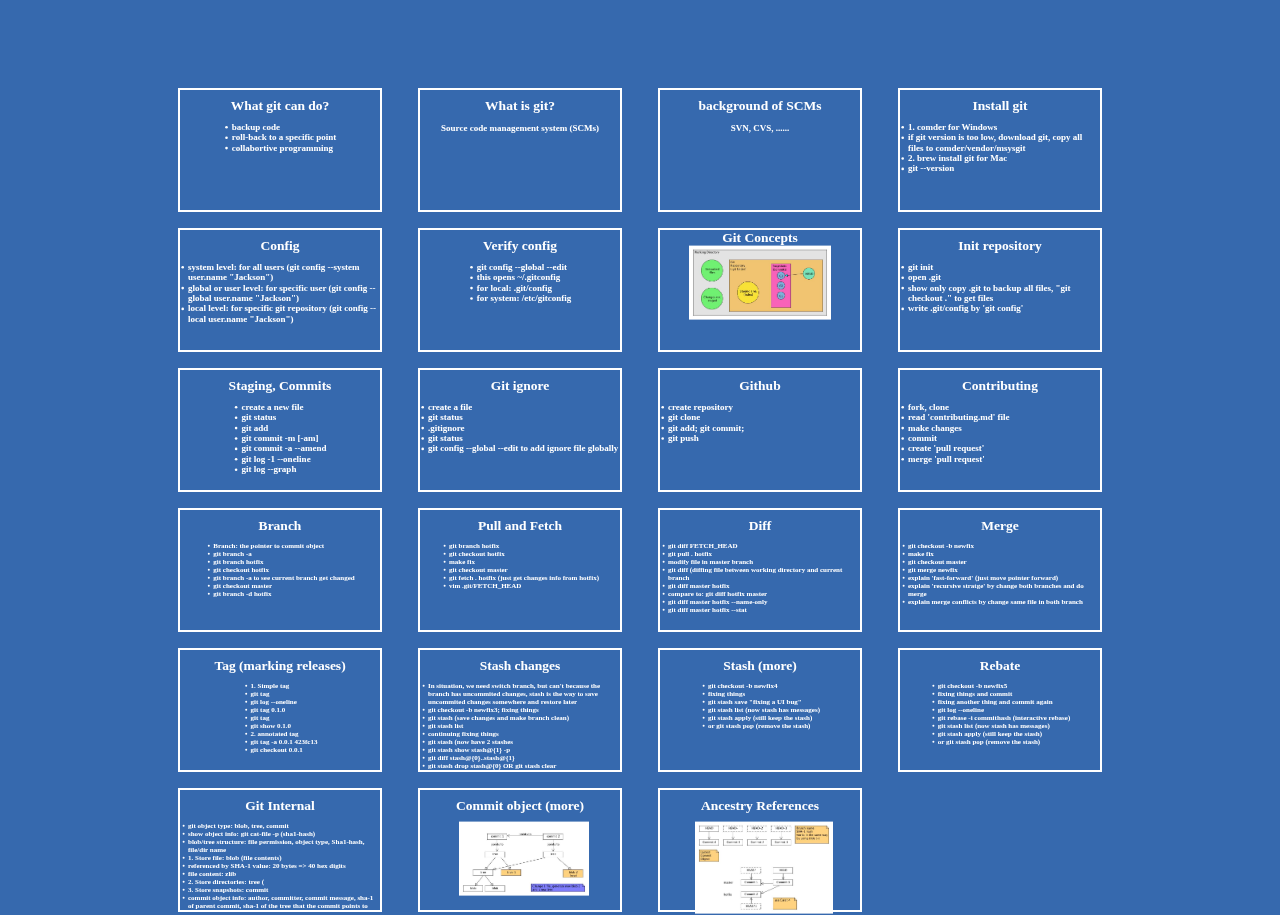
==== git-github/git-github.html @ 89394b00 "git-github" ====
<!doctype html>
<html lang="en">

<head>
    <meta charset="utf-8" />
    <meta name="viewport" content="width=1024" />
    <title>Building Impressive Presentations with Impress.js | Data Scale Application</title>
    <link href="http://fonts.googleapis.com/css?family=Oswald:bold|Arvo:bold|Cutive+bold|Orbitron:bold|Open+Sans:regular,semibold,italic,italicsemibold|PT+Sans:400,700,400italic,700italic|PT+Serif:400,700,400italic,700italic" rel="stylesheet" />
    <style>
        body {
            background: #3669AE;
        }
        
        .slide {
            border: 10px solid;
            color: #fff;
            font-weight: bold;
            width: 1000px;
            height: 600px;
            text-align: center;
            font-size: 45px;
            background: none repeat scroll 0 0 #3669AE;
        }
        
        .past {
            background: none repeat scroll 0 0 #255225;
        }
        
        .flex {
            display: -webkit-flex;
            display: flex;
            height: 500px;
            color: white;
            flex-direction: column;
        }
        
        h2 {
            margin-top: 40px;
            margin-bottom: 40px;
        }
        
        .center-in-flex {
            margin: 0 auto;
        }
        
        ul {
            margin: 0 auto;
            text-align: left;
        }
        
        ul.middle {
            font-size: 35px;
        }
    </style>
</head>

<body>
    <div id="impress">

        <!-- Row 1 -->
        <div id="overview" class="step" data-x="1800" data-y="1500" data-scale="5">
        </div>
        <div id="slide1" class="step slide" data-x="0">
            <div class="flex">
                <h2>What git can do?</h2>
                <div class="center-in-flex">
                    <ul>
                        <li>backup code</li>
                        <li>roll-back to a specific point</li>
                        <li>collabortive programming</li>
                    </ul>
                </div>

            </div>
        </div>


        <div id="slide2" class="step slide" data-x="1200">
            <div>
                <h2>What is git?</h2>
                <p>Source code management system (SCMs)</p>
            </div>
        </div>


        <div id="slide3" class="step slide" data-x="2400">
            <div>
                <h2>background of SCMs</h2>
                <p>SVN, CVS, ......</p>
            </div>
        </div>

        <div id="slide4" class="step slide" data-x="3600">
            <div class="flex">
                <h2>Install git</h2>
                <ul class="center-in-flex">
                    <li>1. comder for Windows</li>
                    <li>if git version is too low, download git, copy all files to comder/vendor/msysgit</li>
                    <li>2. brew install git for Mac</li>
                    <li>git --version</li>
                </ul>
            </div>
        </div>
        <!-- Row 1 End -->

        <!-- Row 2 -->
        <div id="slide5" class="step slide" data-y="700" data-x="0">
            <div class="flex">
                <h2>Config</h2>
                <ul class="center-in-flex">
                    <li>system level: for all users (git config --system user.name "Jackson")</li>
                    <li>global or user level: for specific user (git config --global user.name "Jackson") </li>
                    <li>local level: for specific git repository (git config --local user.name "Jackson")</li>
                </ul>
            </div>
        </div>

        <div id="slide6" class="step slide" data-y="700" data-x="1200">
            <div class="flex">
                <h2>Verify config</h2>
                <ul class="center-in-flex">
                    <li>git config --global --edit</li>
                    <li>this opens ~/.gitconfig</li>
                    <li>for local: .git/config</li>
                    <li>for system: /etc/gitconfig</li>
                </ul>
            </div>
        </div>

        <div id="slide7" class="step slide" data-y="700" data-x="2400">
            <div>
                <h2 style='margin:0px;'>Git Concepts</h2>
                <img src="git-repository.jpg" alt="">
            </div>
        </div>

        <div id="slide8" class="step slide" data-y="700" data-x="3600">
            <div class="flex">
                <h2>Init repository</h2>
                <ul class="center-in-flex">
                    <li>git init</li>
                    <li>open .git</li>
                    <li>show only copy .git to backup all files, "git checkout ." to get files</li>
                    <li>write .git/config by 'git config' </li>
                </ul>

            </div>
        </div>
        <!-- Row 2 End -->

        <!-- Row 3 -->

        <div id="slide9" class="step slide" data-y="1400" data-x="0">
            <div class="flex">
                <h2>Staging, Commits</h2>
                <ul class='center-in-flex'>
                    <li>create a new file</li>
                    <li>git status</li>
                    <li>git add</li>
                    <li>git commit -m [-am]</li>
                    <li>git commit -a --amend</li>
                    <li>git log -1 --oneline</li>
                    <li>git log --graph</li>
                </ul>
            </div>
        </div>


        <div id="slide10" class="step slide" data-y="1400" data-x="1200">
            <div>
                <h2>Git ignore</h2>
                <ul>
                    <li>create a file</li>
                    <li>git status</li>
                    <li>.gitignore</li>
                    <li>git status</li>
                    <li>git config --global --edit to add ignore file globally</li>
                </ul>
            </div>
        </div>

        <div id="slide11" class="step slide" data-y="1400" data-x="2400">
            <div>
                <h2>Github</h2>
                <ul>
                    <li>create repository</li>
                    <li>git clone</li>
                    <li>git add; git commit;</li>
                    <li>git push</li>
                </ul>
            </div>
        </div>


        <div id="slide12" class="step slide" data-y="1400" data-x="3600">
            <div>
                <h2>Contributing</h2>
                <ul>
                    <li>fork, clone</li>
                    <li>read 'contributing.md' file</li>
                    <li>make changes</li>
                    <li>commit</li>
                    <li>create 'pull request'</li>
                    <li>merge 'pull request'</li>
                </ul>
            </div>
        </div>
        <!-- Row 3 ends -->
        <!-- Row 4 -->

        <div id="slide13" class="step slide" data-y="2100" data-x="0">
            <div class="flex">
                <h2>Branch</h2>
                <ul class='center-in-flex middle'>
                    <li>Branch: the pointer to commit object</li>
                    <li>git branch -a</li>
                    <li>git branch hotfix</li>
                    <li>git checkout hotfix</li>
                    <li>git branch -a to see current branch get changed</li>
                    <li>git checkout master</li>
                    <li>git branch -d hotfix</li>
                </ul>
            </div>
        </div>

        <div id="slide14" class="step slide" data-y="2100" data-x="1200">
            <div class="flex">
                <h2>Pull and Fetch</h2>
                <ul class='center-in-flex middle'>
                    <li>git branch hotfix</li>
                    <li>git checkout hotfix</li>
                    <li>make fix</li>
                    <li>git checkout master</li>
                    <li>git fetch . hotfix (just get changes info from hotfix)</li>
                    <li>vim .git/FETCH_HEAD</li>
                </ul>
            </div>
        </div>

        <div id="slide15" class="step slide" data-y="2100" data-x="2400">
            <div class="flex">
                <h2>Diff</h2>
                <ul class='center-in-flex middle'>
                    <li>git diff FETCH_HEAD</li>
                    <li>git pull . hotfix</li>
                    <li>modify file in master branch</li>
                    <li>git diff (diffing file between working directory and current branch</li>
                    <li>git diff master hotfix</li>
                    <li>compare to: git diff hotfix master</li>
                    <li>git diff master hotfix --name-only</li>
                    <li>git diff master hotfix --stat</li>
                </ul>
            </div>
        </div>

        <div id="slide15" class="step slide" data-y="2100" data-x="3600">
            <div class="flex">
                <h2>Merge</h2>
                <ul class='center-in-flex middle'>
                    <li>git checkout -b newfix</li>
                    <li>make fix</li>
                    <li>git checkout master</li>
                    <li>git merge newfix</li>
                    <li>explain 'fast-forward' (just move pointer forward)</li>
                    <li>explain 'recursive stratge' by change both branches and do merge</li>
                    <li>explain merge conflicts by change same file in both branch</li>
                </ul>
            </div>
        </div>
        <!-- Row 4 End -->
        <!-- Row 5 -->
        <div id="slide16" class="step slide" data-y="2800" data-x="0">
            <div class="flex">
                <h2>Tag (marking releases)</h2>
                <ul class='center-in-flex middle'>
                    <li>1. Simple tag</li>
                    <li>git tag</li>
                    <li>git log --oneline</li>
                    <li>git tag 0.1.0</li>
                    <li>git tag</li>
                    <li>git show 0.1.0</li>
                    <li>2. annotated tag</li>
                    <li>git tag -a 0.0.1 423fc13</li>
                    <li>git checkout 0.0.1</li>
                </ul>
            </div>
        </div>

        <div id="slide16" class="step slide" data-y="2800" data-x="1200">
            <div class="flex">
                <h2>Stash changes</h2>
                <ul class='center-in-flex middle'>
                    <li>In situation, we need switch branch, but can't because the branch has uncommited changes, stash is the way to save uncommited changes somewhere and restore later</li>
                    <li>git checkout -b newfix3; fixing things</li>
                    <li>git stash (save changes and make branch clean)</li>
                    <li>git stash list</li>
                    <li>continuing fixing things</li>
                    <li>git stash (now have 2 stashes</li>
                    <li>git stash show stash@{1} -p</li>
                    <li>git diff stash@{0}..stash@{1}</li>
                    <li>git stash drop stash@{0} OR git stash clear</li>
                </ul>
            </div>
        </div>

        <div id="slide17" class="step slide" data-y="2800" data-x="2400">
            <div class="flex">
                <h2>Stash (more)</h2>
                <ul class='center-in-flex middle'>
                    <li>git checkout -b newfix4</li>
                    <li>fixing things</li>
                    <li>git stash save "fixing a UI bug"</li>
                    <li>git stash list (now stash has messages)</li>
                    <li>git stash apply (still keep the stash)</li>
                    <li>or git stash pop (remove the stash)</li>
                </ul>
            </div>
        </div>

        <div id="slide18" class="step slide" data-y="2800" data-x="3600">
            <div class="flex">
                <h2>Rebate</h2>
                <ul class='center-in-flex middle'>
                    <li>git checkout -b newfix5</li>
                    <li>fixing things and commit</li>
                    <li>fixing another thing and commit again</li>
                    <li>git log --oneline</li>
                    <li>git rebase -i commithash (interactive rebase)</li>
                    <li>git stash list (now stash has messages)</li>
                    <li>git stash apply (still keep the stash)</li>
                    <li>or git stash pop (remove the stash)</li>
                </ul>
            </div>
        </div>
        <!-- Row 6 -->
        <div id="slide19" class="step slide" data-y="3500" data-x="0">
            <div class="flex">
                <h2>Git Internal</h2>
                <ul class='center-in-flex middle'>
                    <li>git object type: blob, tree, commit</li>
                    <li>show object info: git cat-file -p (sha1-hash)</li>
                    <li>blob/tree structure: file permission, object type, Sha1-hash, file/dir name</li>
                    <li>1. Store file: blob (file contents)</li>
                    <li>referenced by SHA-1 value: 20 bytes => 40 hex digits</li>
                    <li>file content: zlib</li>
                    <li>2. Store directories: tree (</li>
                    <li>3. Store snapshots: commit</li>
                    <li>commit object info: author, committer, commit message, sha-1 of parent commit, sha-1 of the tree that the commit points to</li>
                </ul>
            </div>
        </div>
        <div id="slide20" class="step slide" data-y="3500" data-x="1200">
            <div class="flex">
                <h2>Commit object (more)</h2>
                <ul class='center-in-flex middle'>
                    <img src="commit_object.jpg" alt="">
                </ul>
            </div>
        </div>

        <div id="slide21" class="step slide" data-y="3500" data-x="2400">
            <div class="flex">
                <h2>Ancestry References</h2>
                <ul class='center-in-flex middle'>
                    <img src="head-references.jpg" alt="">
                </ul>
            </div>
        </div>
        <div class="step" data-x="1800" data-y="1500" data-scale="5">
        </div>

    </div>
    <script src="/impressjs/js/impress.js"></script>
    <script>
        impress().init();
    </script>


</body>

</html>
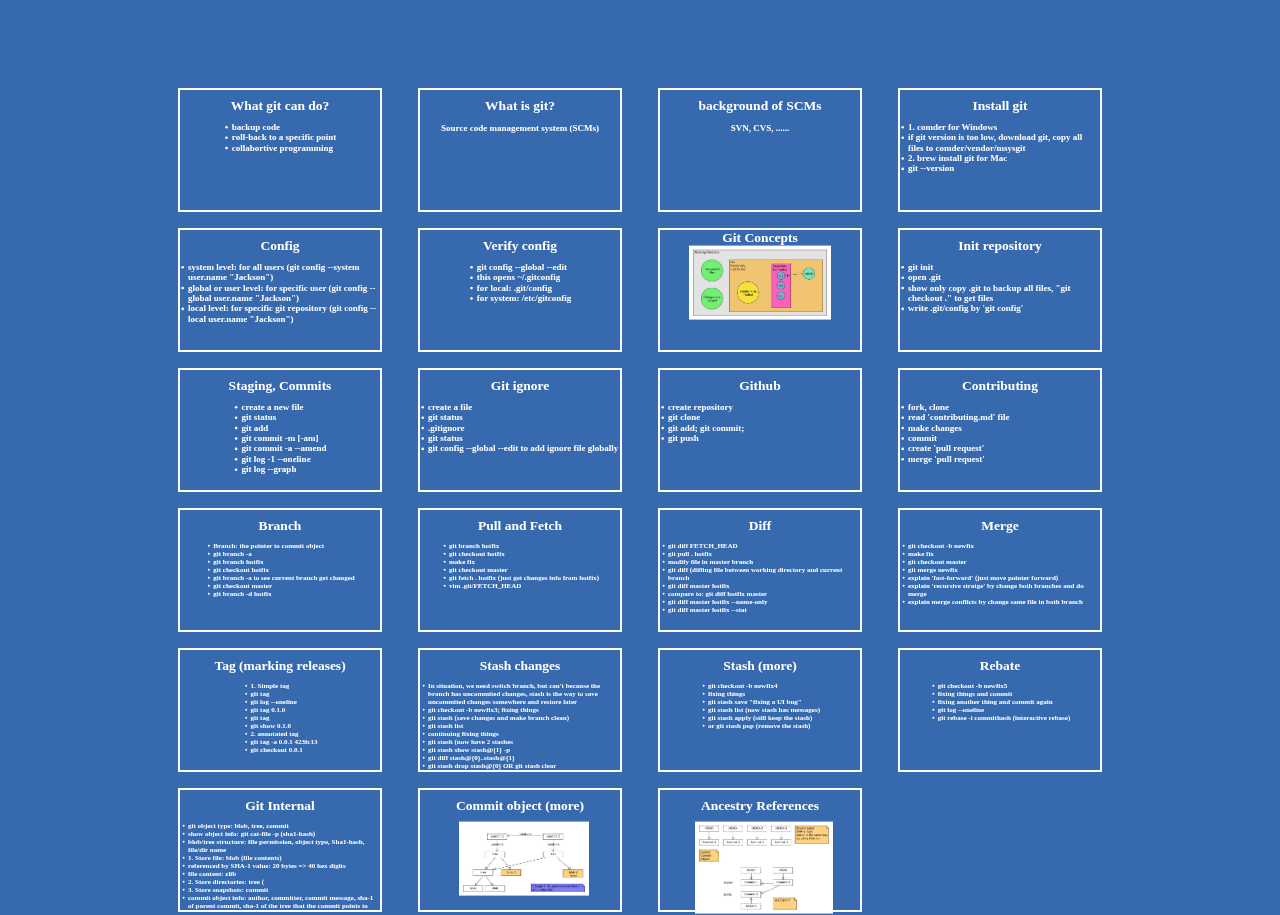
==== commit cc738998: "fix a bug" ====
--- a/git-github/git-github.html
+++ b/git-github/git-github.html
@@ -326,9 +326,6 @@
                     <li>fixing another thing and commit again</li>
                     <li>git log --oneline</li>
                     <li>git rebase -i commithash (interactive rebase)</li>
-                    <li>git stash list (now stash has messages)</li>
-                    <li>git stash apply (still keep the stash)</li>
-                    <li>or git stash pop (remove the stash)</li>
                 </ul>
             </div>
         </div>
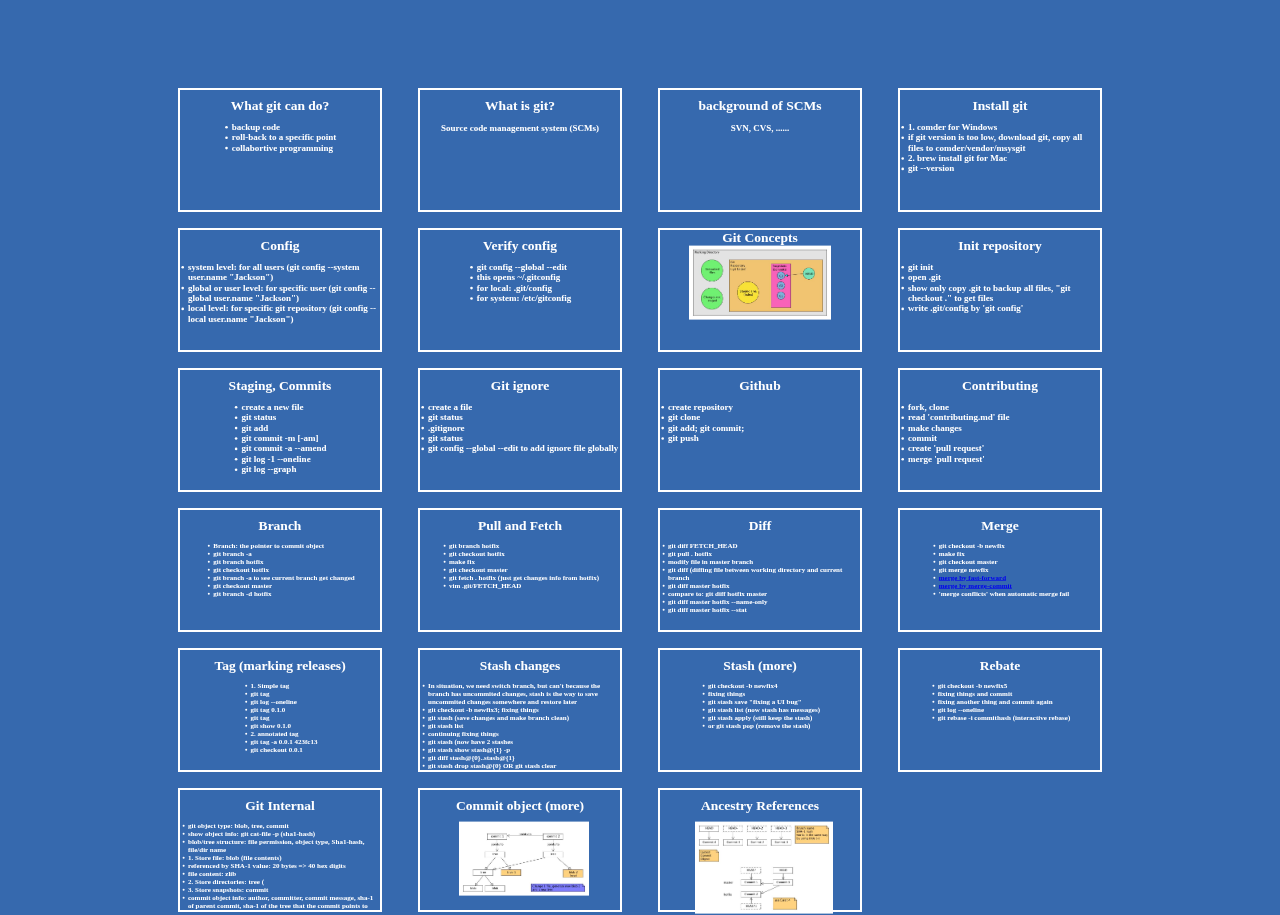
==== commit 3eebec88: "fast-forward, merge commit" ====
--- a/git-github/git-github.html
+++ b/git-github/git-github.html
@@ -261,9 +261,9 @@
                     <li>make fix</li>
                     <li>git checkout master</li>
                     <li>git merge newfix</li>
-                    <li>explain 'fast-forward' (just move pointer forward)</li>
-                    <li>explain 'recursive stratge' by change both branches and do merge</li>
-                    <li>explain merge conflicts by change same file in both branch</li>
+                    <li><a href="./git-merge-fast-forward.jpg">merge by fast-forward</a></li>
+                    <li><a href="./git-merge-merge-commit.jpg">merge by merge-commit</a></li>
+                    <li>'merge conflicts' when automatic merge fail</li>
                 </ul>
             </div>
         </div>
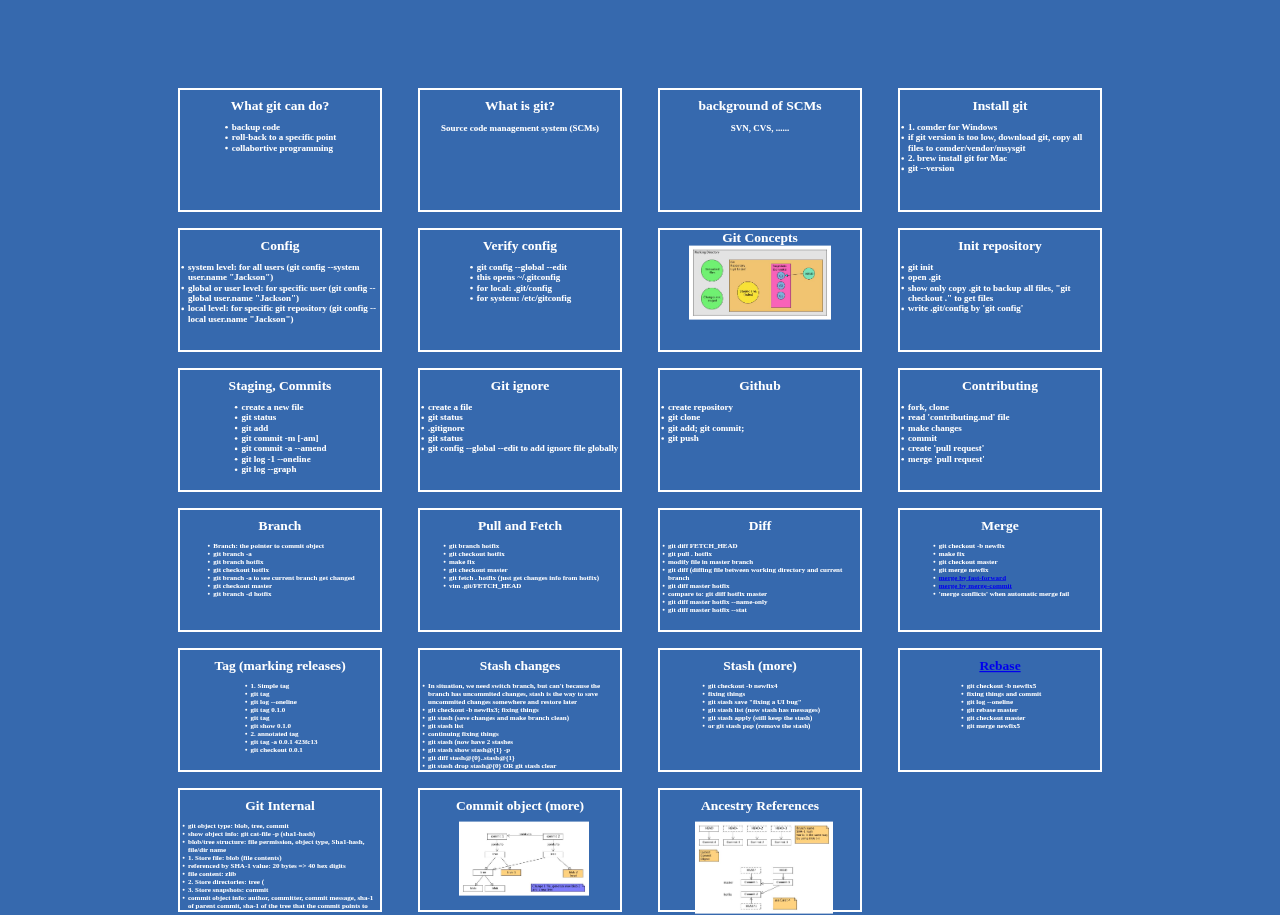
==== commit 6d499836: "rebase" ====
--- a/git-github/git-github.html
+++ b/git-github/git-github.html
@@ -319,13 +319,14 @@
 
         <div id="slide18" class="step slide" data-y="2800" data-x="3600">
             <div class="flex">
-                <h2>Rebate</h2>
+                <h2><a href="./git-merge-rebase.jpg">Rebase</a></h2>
                 <ul class='center-in-flex middle'>
                     <li>git checkout -b newfix5</li>
                     <li>fixing things and commit</li>
-                    <li>fixing another thing and commit again</li>
                     <li>git log --oneline</li>
-                    <li>git rebase -i commithash (interactive rebase)</li>
+                    <li>git rebase master</li>
+                    <li>git checkout master</li>
+                    <li>git merge newfix5</li>
                 </ul>
             </div>
         </div>
